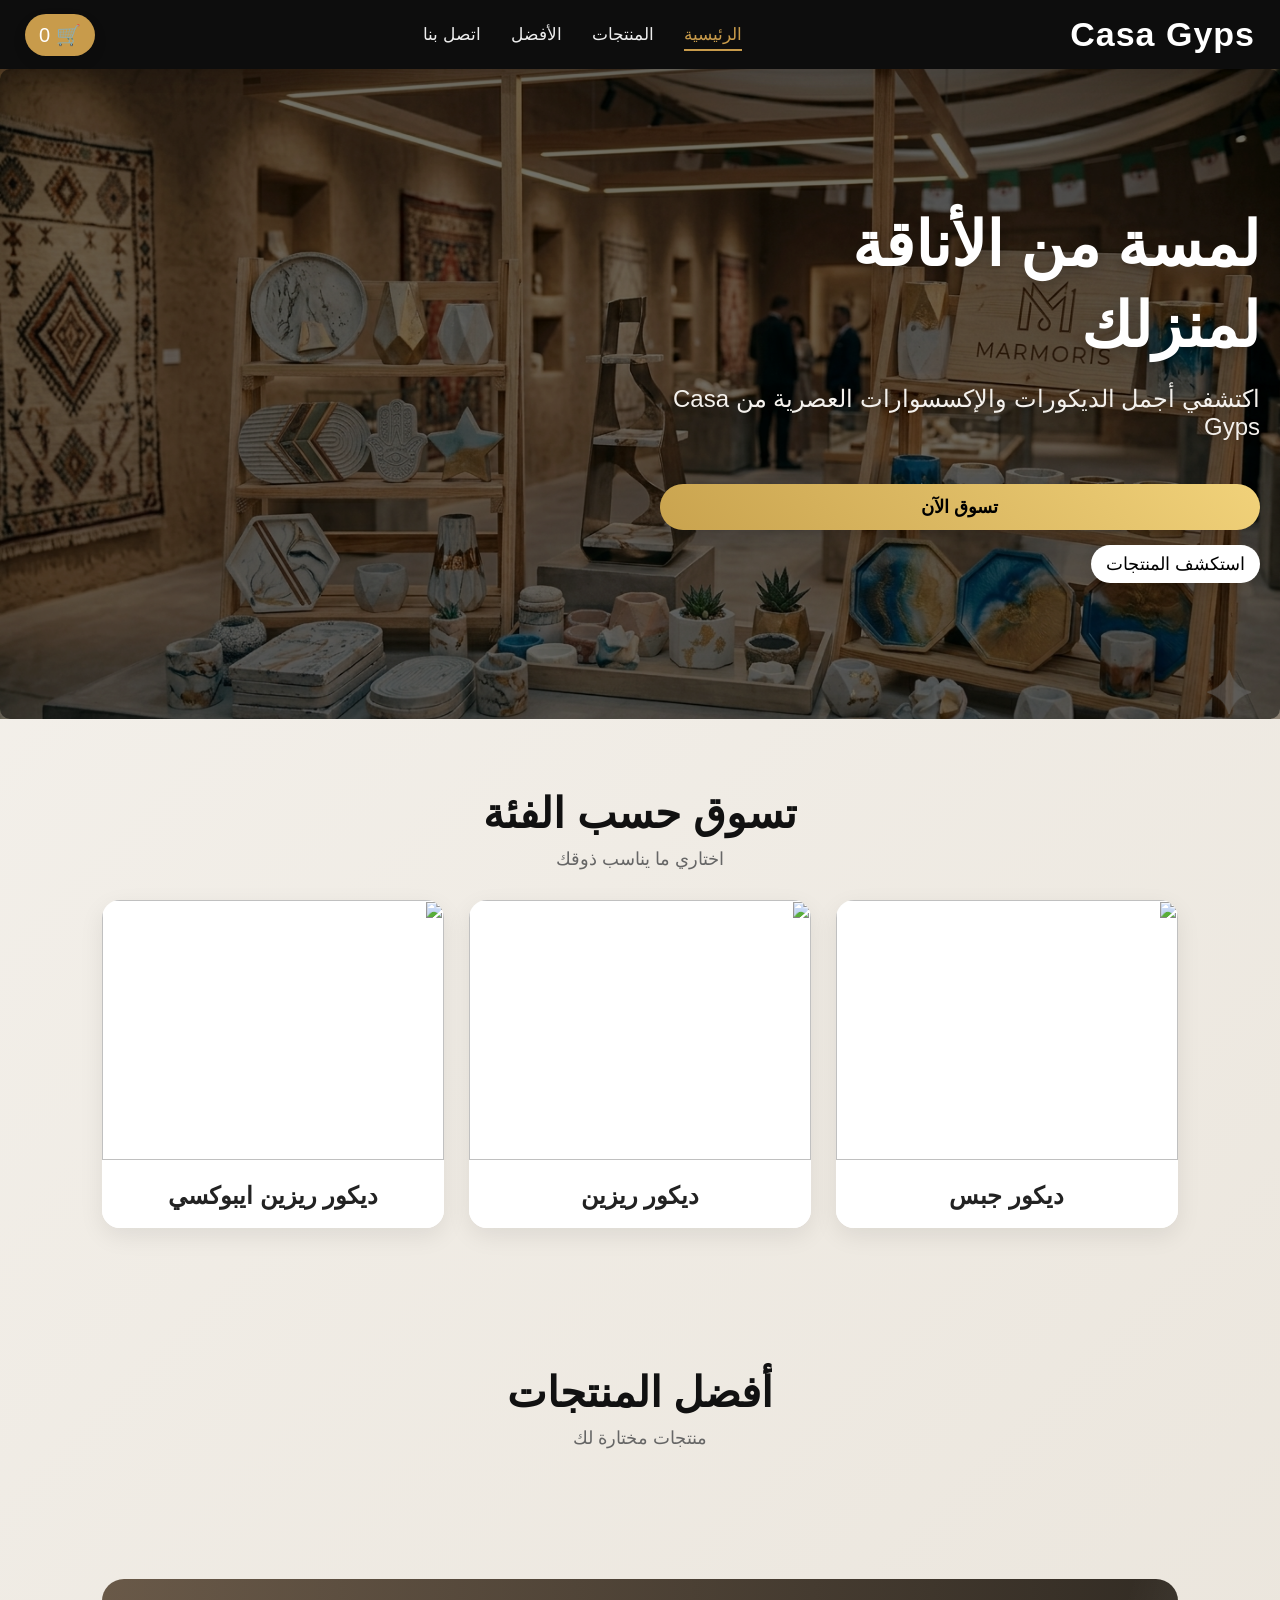
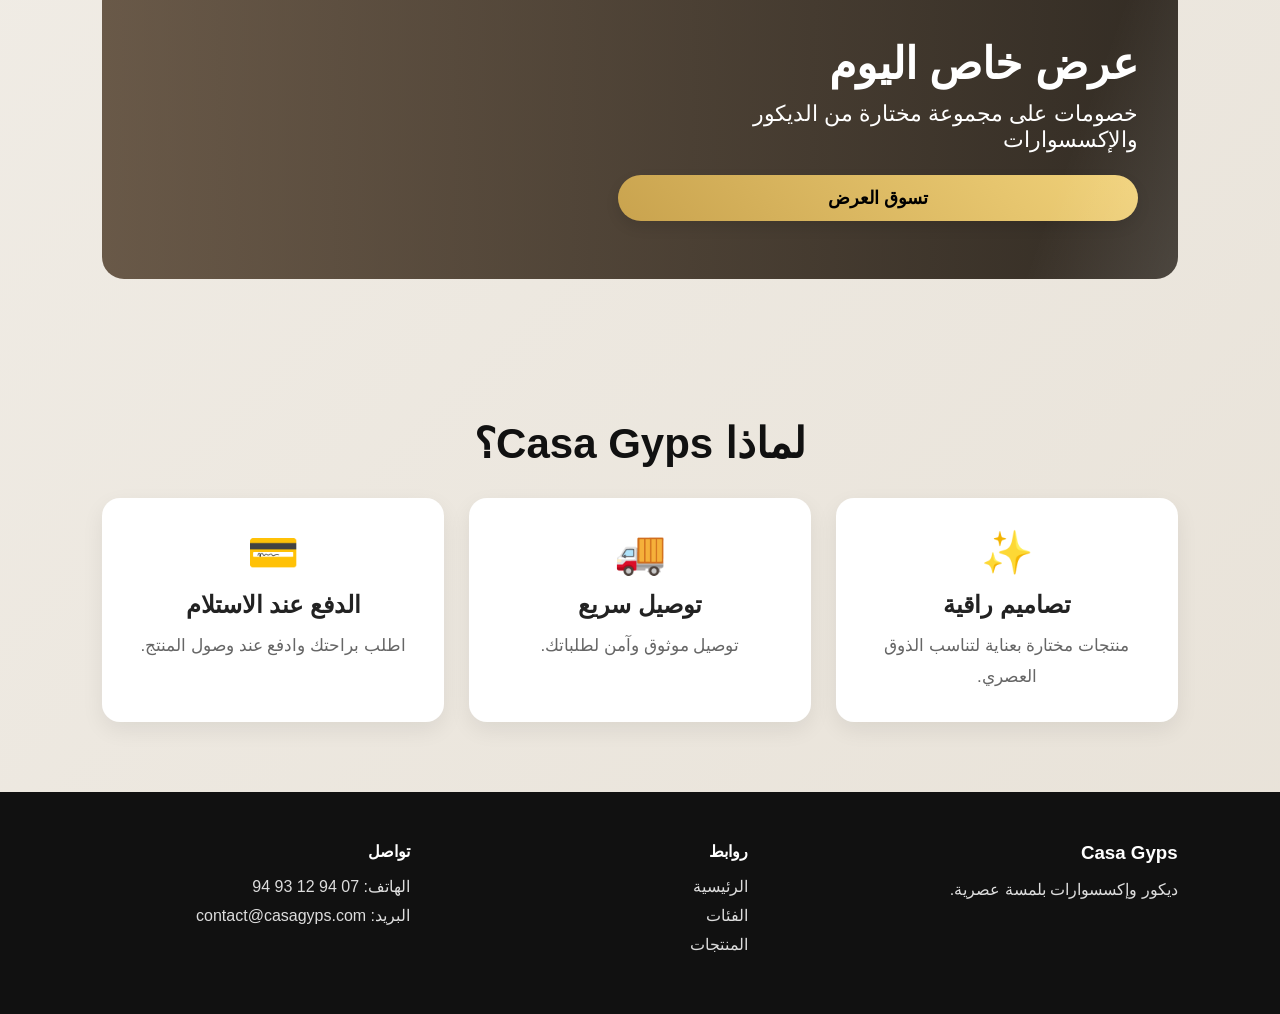
==== public/index.html @ d495e09c "ismail" ====
<!DOCTYPE html>
<html lang="ar" dir="rtl">
<head>

  <meta charset="UTF-8" />
  <meta name="viewport" content="width=device-width, initial-scale=1.0" />
  <title>Casa Gyps</title>
  <link rel="stylesheet" href="css/style.css" />
  <link rel="icon" href="images/ban.jpg">
</head>
<body>

  <!-- Loader -->
  <div id="loader">
    <div class="spinner"></div>
  </div>

  <!-- Header -->
  <header class="top-header">
    <div class="logo">Casa Gyps</div>

    <nav class="main-nav">
      <a href="#" class="active">الرئيسية</a>
      <a href="#categories">المنتجات</a>
      <a href="#featured">الأفضل</a>
      <a href="#contact">اتصل بنا</a>
    </nav>

    <div class="header-icons">
      <a href="cart.html" class="cart-link">🛒 <span id="cartCount">0</span></a>
    </div>
  </header>

  <!-- Hero -->
  <section class="hero">
    <div class="hero-overlay">
      <div class="hero-content reveal">
        <h1>لمسة من الأناقة لمنزلك</h1>
        <p>اكتشفي أجمل الديكورات والإكسسوارات العصرية من Casa Gyps</p>
        <div class="hero-buttons">
          <a href="#featured" class="btn btn-gold pulse">تسوق الآن</a>
          <a href="#categories" class="btn btn-light">استكشف المنتجات</a>
        </div>
      </div>
    </div>
  </section>

  <!-- Categories -->
  <section class="categories" id="categories">
    <div class="section-title reveal">
      <h2>تسوق حسب الفئة</h2>
      <p>اختاري ما يناسب ذوقك</p>
    </div>
<div class="categories-grid">

  <div class="category-card reveal" onclick="renderProducts('gypsum')">
    <img src="images/cat1.jpg" alt="">
    <div class="category-name">ديكور جبس</div>
  </div>

  <div class="category-card reveal" onclick="renderProducts('resin')">
    <img src="images/cat2.jpg" alt="">
    <div class="category-name">ديكور ريزين</div>
  </div>

  <div class="category-card reveal" onclick="renderProducts('epoxy')">
    <img src="images/cat3.jpg" alt="">
    <div class="category-name">ديكور ريزين ايبوكسي</div>
  </div>

</div>
  </section>

  <!-- Products -->
  <section class="featured-products" id="featured">
    <div class="section-title reveal">
      <h2>أفضل المنتجات</h2>
      <p>منتجات مختارة لك</p>
    </div>

    <div id="products" class="products-grid"></div>
  </section>

  <!-- Banner -->
  <section class="promo-banner">
    <div class="promo-content reveal">
      <h2>عرض خاص اليوم</h2>
      <p>خصومات على مجموعة مختارة من الديكور والإكسسوارات</p>
      <a href="#featured" class="btn btn-gold">تسوق العرض</a>
    </div>
  </section>

  <!-- Why Us -->
  <section class="why-us">
    <div class="section-title reveal">
      <h2>لماذا Casa Gyps؟</h2>
    </div>

    <div class="why-grid">
      <div class="why-card reveal">
        <span>✨</span>
        <h3>تصاميم راقية</h3>
        <p>منتجات مختارة بعناية لتناسب الذوق العصري.</p>
      </div>

      <div class="why-card reveal">
        <span>🚚</span>
        <h3>توصيل سريع</h3>
        <p>توصيل موثوق وآمن لطلباتك.</p>
      </div>

      <div class="why-card reveal">
        <span>💳</span>
        <h3>الدفع عند الاستلام</h3>
        <p>اطلب براحتك وادفع عند وصول المنتج.</p>
      </div>
    </div>
  </section>

  <!-- Footer -->
  <footer class="footer" id="contact">
    <div>
      <h3>Casa Gyps</h3>
      <p>ديكور وإكسسوارات بلمسة عصرية.</p>
    </div>

    <div>
      <h4>روابط</h4>
      <a href="#">الرئيسية</a>
      <a href="#categories">الفئات</a>
      <a href="#featured">المنتجات</a>
    </div>

    <div>
      <h4>تواصل</h4>
      <p>الهاتف: 07 94 12 93 94</p>
      <p>البريد: contact@casagyps.com</p>
    </div>
  </footer>

  <script src="js/main.js"></script>
</body>
</html>
---- public/css/style.css ----
* {
  margin: 0;
  padding: 0;
  box-sizing: border-box;
}

body {
  font-family: Arial, sans-serif;
  background: #f7f3ee;
  color: #222;
  direction: rtl;
}

a {
  text-decoration: none;
}

.top-header {
  background: #111;
  color: #fff;
  padding: 18px 40px;
  display: flex;
  justify-content: space-between;
  align-items: center;
  position: sticky;
  top: 0;
  z-index: 1000;
}

.logo {
  font-size: 34px;
  font-weight: bold;
  color: #fff;
}

.main-nav {
  display: flex;
  gap: 30px;
}

.main-nav a {
  color: #eee;
  font-size: 17px;
  transition: 0.3s;
}

.main-nav a:hover,
.main-nav a.active {
  color: #c89b4b;
}

.header-icons .cart-link {
  color: #fff;
  font-size: 20px;
  background: #c89b4b;
  padding: 10px 14px;
  border-radius: 30px;
}

.hero {
  height: 88vh;
  background: url('../images/hero.jpg') center center/cover no-repeat;
  position: relative;
}

.hero-overlay {
  background: linear-gradient(to left, rgba(0,0,0,0.25), rgba(0,0,0,0.45));
  width: 100%;
  height: 100%;
  display: flex;
  align-items: center;
  padding: 0 8%;
}

.hero-content {
  max-width: 600px;
  color: #fff;
}

.hero-content h1 {
  font-size: 62px;
  margin-bottom: 18px;
  line-height: 1.3;
}

.hero-content p {
  font-size: 24px;
  margin-bottom: 28px;
  color: #f4f1ed;
}

.hero-buttons {
  display: flex;
  gap: 15px;
  flex-wrap: wrap;
}

.btn {
  padding: 14px 28px;
  border-radius: 10px;
  font-size: 18px;
  display: inline-block;
  transition: 0.3s;
}

.btn-gold {
  background: #c89b4b;
  color: #fff;
}

.btn-gold:hover {
  background: #b78634;
}

.btn-light {
  background: #fff;
  color: #222;
}

.btn-light:hover {
  background: #eee;
}

.section-title {
  text-align: center;
  margin-bottom: 30px;
}

.section-title h2 {
  font-size: 42px;
  margin-bottom: 10px;
  color: #111;
}

.section-title p {
  color: #666;
  font-size: 18px;
}

.categories,
.featured-products,
.why-us {
  padding: 70px 8%;
}

.categories-grid {
  display: grid;
  grid-template-columns: repeat(3, 1fr);
  gap: 25px;
}

.category-card {
  background: #fff;
  border-radius: 18px;
  overflow: hidden;
  box-shadow: 0 8px 24px rgba(0,0,0,0.08);
  transition: 0.3s;
}

.category-card:hover {
  transform: translateY(-8px);
}

.category-card img {
  width: 100%;
  height: 260px;
  object-fit: cover;
}

.category-name {
  padding: 18px;
  text-align: center;
  font-size: 24px;
  font-weight: bold;
  background: #fff;
}

.products-grid {
  display: grid;
  grid-template-columns: repeat(4, 1fr);
  gap: 25px;
}

.product-card {
  background: #fff;
  border-radius: 18px;
  overflow: hidden;
  box-shadow: 0 8px 22px rgba(0,0,0,0.08);
  transition: 0.3s;
}

.product-card:hover {
  transform: translateY(-8px);
}

.product-card img {
  width: 100%;
  height: 270px;
  object-fit: cover;
}

.product-card h3 {
  font-size: 23px;
  padding: 18px 18px 8px;
}

.product-card p {
  padding: 0 18px 14px;
  color: #444;
  font-size: 20px;
}

.product-card button {
  width: calc(100% - 36px);
  margin: 0 18px 18px;
  padding: 14px;
  border: none;
  border-radius: 10px;
  background: #111;
  color: #fff;
  font-size: 17px;
  cursor: pointer;
  transition: 0.3s;
}

.product-card button:hover {
  background: #c89b4b;
}

.promo-banner {
  margin: 30px 8% 70px;
  border-radius: 22px;
  overflow: hidden;
  background: linear-gradient(to left, rgba(25,18,10,0.88), rgba(60,40,20,0.75)),
              url('../images/banner.jpg') center center/cover no-repeat;
  min-height: 300px;
  display: flex;
  align-items: center;
  padding: 40px;
}

.promo-content {
  color: #fff;
  max-width: 520px;
}

.promo-content h2 {
  font-size: 44px;
  margin-bottom: 12px;
}

.promo-content p {
  font-size: 22px;
  margin-bottom: 22px;
}

.why-grid {
  display: grid;
  grid-template-columns: repeat(3, 1fr);
  gap: 25px;
}

.why-card {
  background: #fff;
  border-radius: 18px;
  padding: 30px;
  text-align: center;
  box-shadow: 0 8px 22px rgba(0,0,0,0.07);
}

.why-card span {
  font-size: 42px;
  display: block;
  margin-bottom: 14px;
}

.why-card h3 {
  font-size: 24px;
  margin-bottom: 12px;
}

.why-card p {
  color: #666;
  font-size: 17px;
  line-height: 1.8;
}

.footer {
  background: #111;
  color: #fff;
  padding: 50px 8%;
  display: grid;
  grid-template-columns: 1.3fr 1fr 1fr;
  gap: 30px;
}

.footer h3,
.footer h4 {
  margin-bottom: 16px;
}

.footer a,
.footer p {
  display: block;
  color: #ddd;
  margin-bottom: 10px;
  font-size: 16px;
}

@media (max-width: 992px) {
  .products-grid,
  .categories-grid,
  .why-grid,
  .footer {
    grid-template-columns: repeat(2, 1fr);
  }

  .hero-content h1 {
    font-size: 44px;
  }

  .hero-content p {
    font-size: 20px;
  }
}

@media (max-width: 768px) {
  .top-header {
    flex-direction: column;
    gap: 15px;
    padding: 20px;
  }

  .main-nav {
    flex-wrap: wrap;
    justify-content: center;
    gap: 15px;
  }

  .products-grid,
  .categories-grid,
  .why-grid,
  .footer {
    grid-template-columns: 1fr;
  }

  .hero {
    height: 75vh;
  }

  .hero-content h1 {
    font-size: 34px;
  }

  .hero-content p {
    font-size: 18px;
  }

  .section-title h2 {
    font-size: 30px;
  }

  .promo-content h2 {
    font-size: 30px;
  }

  .promo-content p {
    font-size: 18px;
  }
}
/* =========================
   Animations + Effects
========================= */

/* Smooth scroll */
html {
  scroll-behavior: smooth;
}

/* عام */
* {
  transition: all 0.3s ease;
}

/* ظهور العناصر بتأثير خفيف */
.fade-up {
  opacity: 0;
  transform: translateY(30px);
}

.fade-up.show {
  opacity: 1;
  transform: translateY(0);
  transition: 0.6s;
}

.fade-in {
  opacity: 0;
  animation: fadeIn 1s ease forwards;
}

.zoom-in {
  opacity: 0;
  transform: scale(0.9);
  animation: zoomIn 0.7s ease forwards;
}

@keyframes fadeUp {
  to {
    opacity: 1;
    transform: translateY(0);
  }
}

@keyframes fadeIn {
  to {
    opacity: 1;
  }
}

@keyframes zoomIn {
  to {
    opacity: 1;
    transform: scale(1);
  }
}

/* Header */
.top-header {
  backdrop-filter: blur(8px);
  box-shadow: 0 6px 18px rgba(0,0,0,0.15);
}

/* اللوجو */
.logo {
  letter-spacing: 1px;
  transition: transform 0.3s ease, color 0.3s ease;
}

.logo:hover {
  transform: scale(1.05);
  color: #c89b4b;
}

/* روابط النافبار */
.main-nav a {
  position: relative;
}

.main-nav a::after {
  content: "";
  position: absolute;
  bottom: -6px;
  right: 0;
  width: 0;
  height: 2px;
  background: #c89b4b;
  transition: width 0.3s ease;
}

.main-nav a:hover::after,
.main-nav a.active::after {
  width: 100%;
}

/* أزرار */
.btn,
.product-card button,
.header-icons .cart-link {
  box-shadow: 0 6px 14px rgba(0,0,0,0.10);
}

.btn:hover,
.product-card button:hover {
  transform: translateY(-3px);
  box-shadow: 0 10px 20px rgba(0,0,0,0.18);
}

/* Hero */
.hero {
  overflow: hidden;
}

.hero::before {
  content: "";
  position: absolute;
  inset: 0;
  background: rgba(0,0,0,0.12);
}

.hero-content {
  position: relative;
  z-index: 2;
  animation: fadeUp 1s ease;
}

.hero-content h1 {
  text-shadow: 0 4px 14px rgba(0,0,0,0.25);
}

.hero-content p {
  text-shadow: 0 2px 10px rgba(0,0,0,0.25);
}

/* الكاتيجوري */
.category-card {
  position: relative;
}

.category-card img {
  transition: transform 0.5s ease;
}

.category-card:hover img {
  transform: scale(1.08);
}

.category-name {
  transition: background 0.3s ease, color 0.3s ease;
}

.category-card:hover .category-name {
  background: #111;
  color: #fff;
}

/* المنتجات */
.product-card {
  position: relative;
}

.product-card::before {
  content: "";
  position: absolute;
  inset: 0;
  background: linear-gradient(to top, rgba(0,0,0,0.05), transparent);
  opacity: 0;
  pointer-events: none;
  transition: opacity 0.3s ease;
}

.product-card:hover::before {
  opacity: 1;
}

.product-card:hover {
  transform: translateY(-10px) scale(1.01);
  box-shadow: 0 16px 30px rgba(0,0,0,0.14);
}

.product-card img:hover {
  filter: brightness(1.03);
}

/* Why cards */
.why-card {
  transition: transform 0.3s ease, box-shadow 0.3s ease;
}

.why-card:hover {
  transform: translateY(-8px);
  box-shadow: 0 14px 30px rgba(0,0,0,0.12);
}

/* Promo banner */
.promo-banner {
  position: relative;
  overflow: hidden;
}

.promo-banner::after {
  content: "";
  position: absolute;
  top: 0;
  right: -120px;
  width: 220px;
  height: 100%;
  background: linear-gradient(to left, rgba(255,255,255,0.18), transparent);
  transform: skewX(-20deg);
  animation: shine 4s linear infinite;
}

@keyframes shine {
  0% {
    right: -220px;
  }
  100% {
    right: 120%;
  }
}

/* الفوتر */
.footer a:hover {
  color: #c89b4b;
  padding-right: 6px;
}

/* صور السلة أو البطاقات */
#cartItems .product-card,
#cartSummary div,
.order-box {
  animation: fadeUp 0.6s ease;
}

/* فورم */
input:focus {
  outline: none;
  border-color: #c89b4b;
  box-shadow: 0 0 0 4px rgba(200,155,75,0.15);
  transform: scale(1.01);
}

/* زر نبض خفيف */
.pulse {
  animation: pulseBtn 1.8s infinite;
}

@keyframes pulseBtn {
  0% {
    box-shadow: 0 0 0 0 rgba(200,155,75,0.45);
  }
  70% {
    box-shadow: 0 0 0 14px rgba(200,155,75,0);
  }
  100% {
    box-shadow: 0 0 0 0 rgba(200,155,75,0);
  }
}

/* Loader */
#loader {
  position: fixed;
  inset: 0;
  background: #111;
  display: flex;
  justify-content: center;
  align-items: center;
  z-index: 9999;
}

.spinner {
  width: 60px;
  height: 60px;
  border: 5px solid #444;
  border-top: 5px solid #c89b4b;
  border-radius: 50%;
  animation: spin 1s linear infinite;
}

@keyframes spin {
  to { transform: rotate(360deg); }
}

/* Scroll Animation */
.reveal {
  opacity: 0;
  transform: translateY(40px);
  transition: 0.7s ease;
}

.reveal.active {
  opacity: 1;
  transform: translateY(0);
}

.product-card:hover img {
  transform: scale(1.1);
}

.product-card img {
  transition: 0.4s ease;
}

body {
  margin: 0;
  font-family: "Cairo", sans-serif;
  background: linear-gradient(135deg, #f5f2ed, #e8e2d8);
}

/* HEADER */
.top-header {
  display: flex;
  justify-content: space-between;
  padding: 15px 25px;
  background: #0d0d0d;
  color: #fff;
}

.logo { font-weight: bold; }

.btn-light {
  background: #fff;
  padding: 8px 15px;
  border-radius: 20px;
  text-decoration: none;
  color: #000;
}

/* LAYOUT */
.cart-page {
  display: flex;
  gap: 25px;
  padding: 25px;
}

/* ITEMS */
.cart-items {
  flex: 2;
}

.cart-item {
  display: flex;
  align-items: center;
  justify-content: space-between;
  background: rgba(255,255,255,0.7);
  padding: 15px;
  margin: 15px 0;
  border-radius: 15px;
  transition: 0.3s;
}

.cart-item:hover {
  transform: scale(1.02);
}

.cart-item img {
  width: 70px;
  border-radius: 10px;
}

.item-info {
  flex: 2;
  padding: 0 10px;
}

/* QUANTITY */
.qty-box {
  display: flex;
  align-items: center;
  gap: 8px;
}

.qty-box button {
  width: 28px;
  height: 28px;
  border-radius: 50%;
  border: none;
  background: #c9a34e;
  color: #fff;
  cursor: pointer;
}

/* DELETE */
.delete {
  color: red;
  cursor: pointer;
}

/* SUMMARY */
.cart-summary {
  flex: 1;
  background: rgba(255,255,255,0.6);
  padding: 20px;
  border-radius: 20px;
}

.total {
  font-weight: bold;
  font-size: 18px;
}

/* BUTTON */
.btn-gold {
  display: block;
  text-align: center;
  padding: 12px;
  margin-top: 15px;
  border-radius: 25px;
  background: linear-gradient(45deg, #c9a34e, #f1d27a);
  text-decoration: none;
  color: #000;
}

/*checkout */


.checkout-page {
  display: flex;
  gap: 25px;
  padding: 25px;
}

/* الفورم */
.checkout-form {
  flex: 2;
  background: #fff;
  padding: 20px;
  border-radius: 15px;
}

.checkout-form h2 {
  margin-bottom: 15px;
}

.checkout-form input,
.checkout-form select,
.checkout-form textarea {
  width: 100%;
  margin-bottom: 10px;
  padding: 10px;
  border-radius: 8px;
  border: 1px solid #ddd;
}

/* الملخص */
.checkout-summary {
  flex: 1;
  background: #f8f5f0;
  padding: 20px;
  border-radius: 15px;
}

.checkout-item {
  display: flex;
  justify-content: space-between;
  margin-bottom: 10px;
}

/* زر */
.btn-gold {
  width: 100%;
  padding: 12px;
  border: none;
  border-radius: 25px;
  background: linear-gradient(45deg, #c9a34e, #f1d27a);
  cursor: pointer;
  font-weight: bold;
}

.hero {
  height: 650px;
  background: url("../images/hero.png") center/cover no-repeat;
  display: flex;
  align-items: center;
  justify-content: center;
  color: #fff;
}

.hero-overlay {
  background: rgba(0,0,0,0.5);
  padding: 20px;
  border-radius: 10px;
}
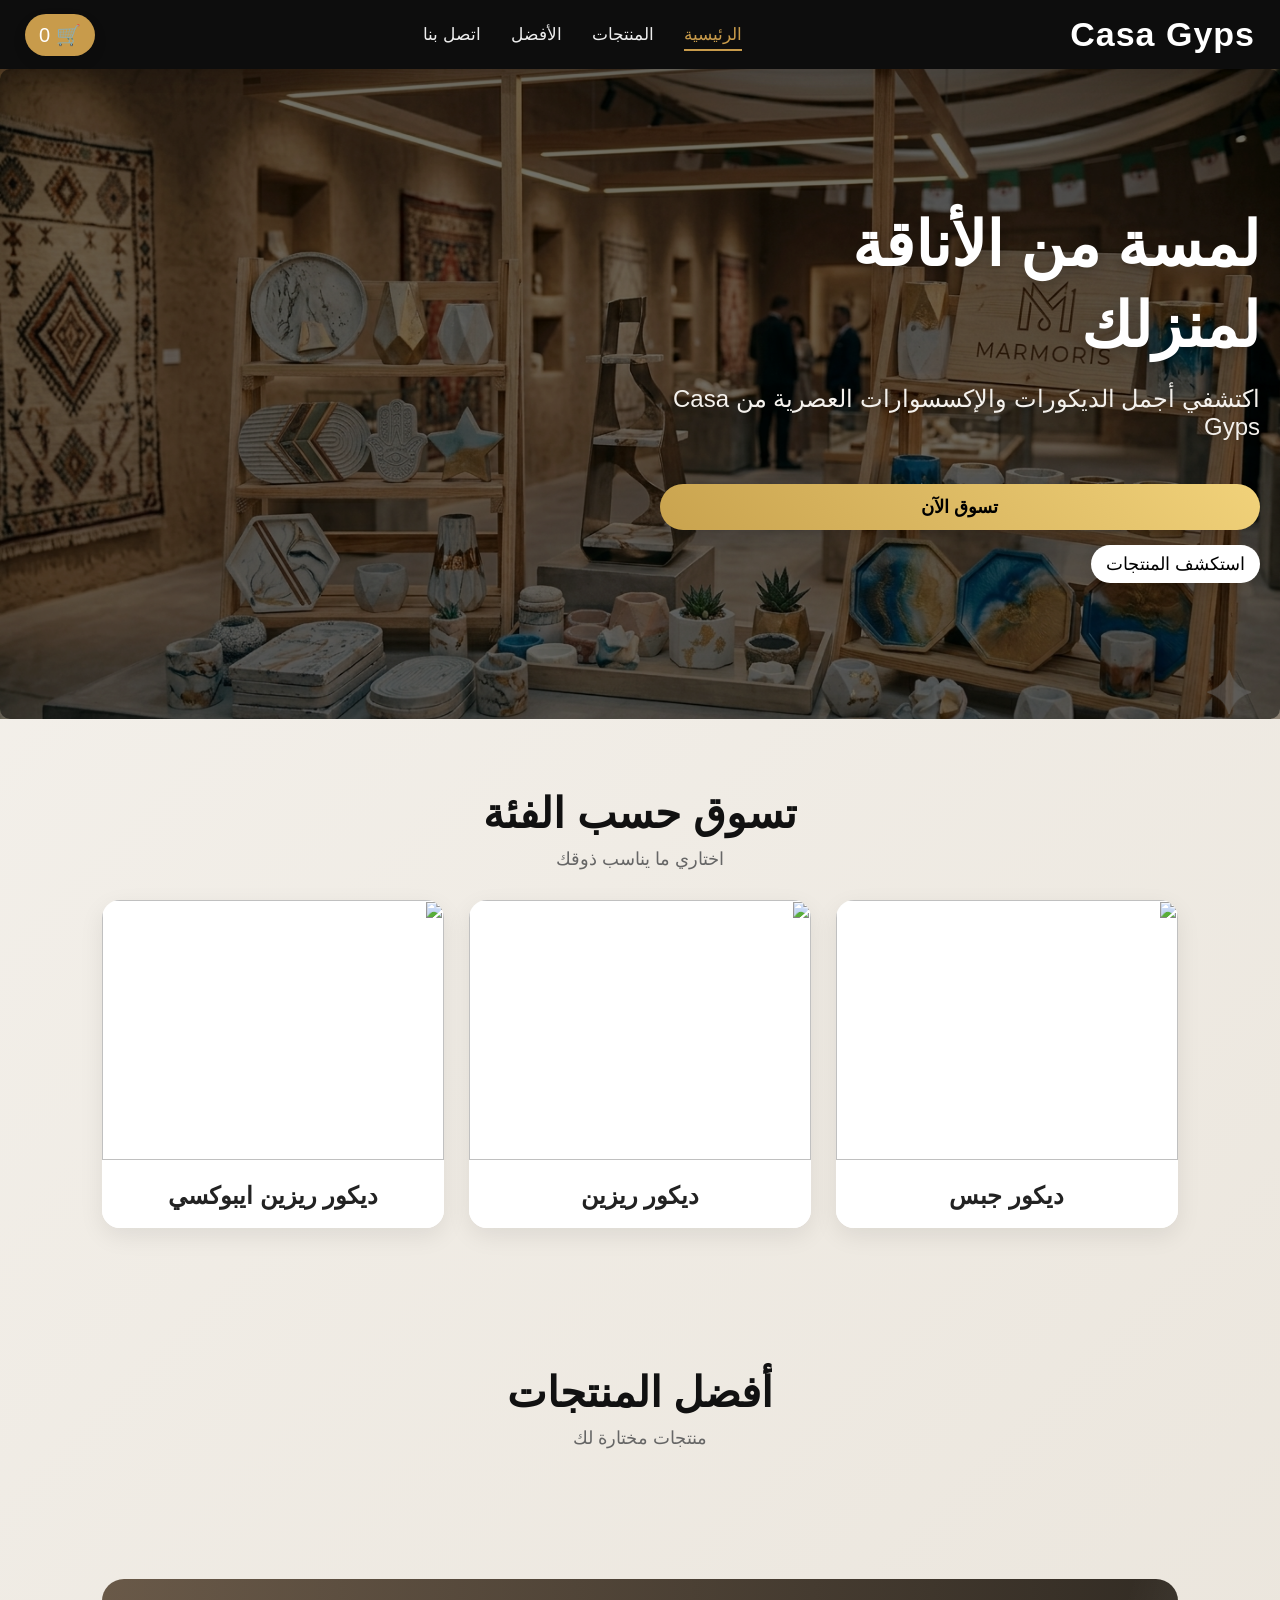
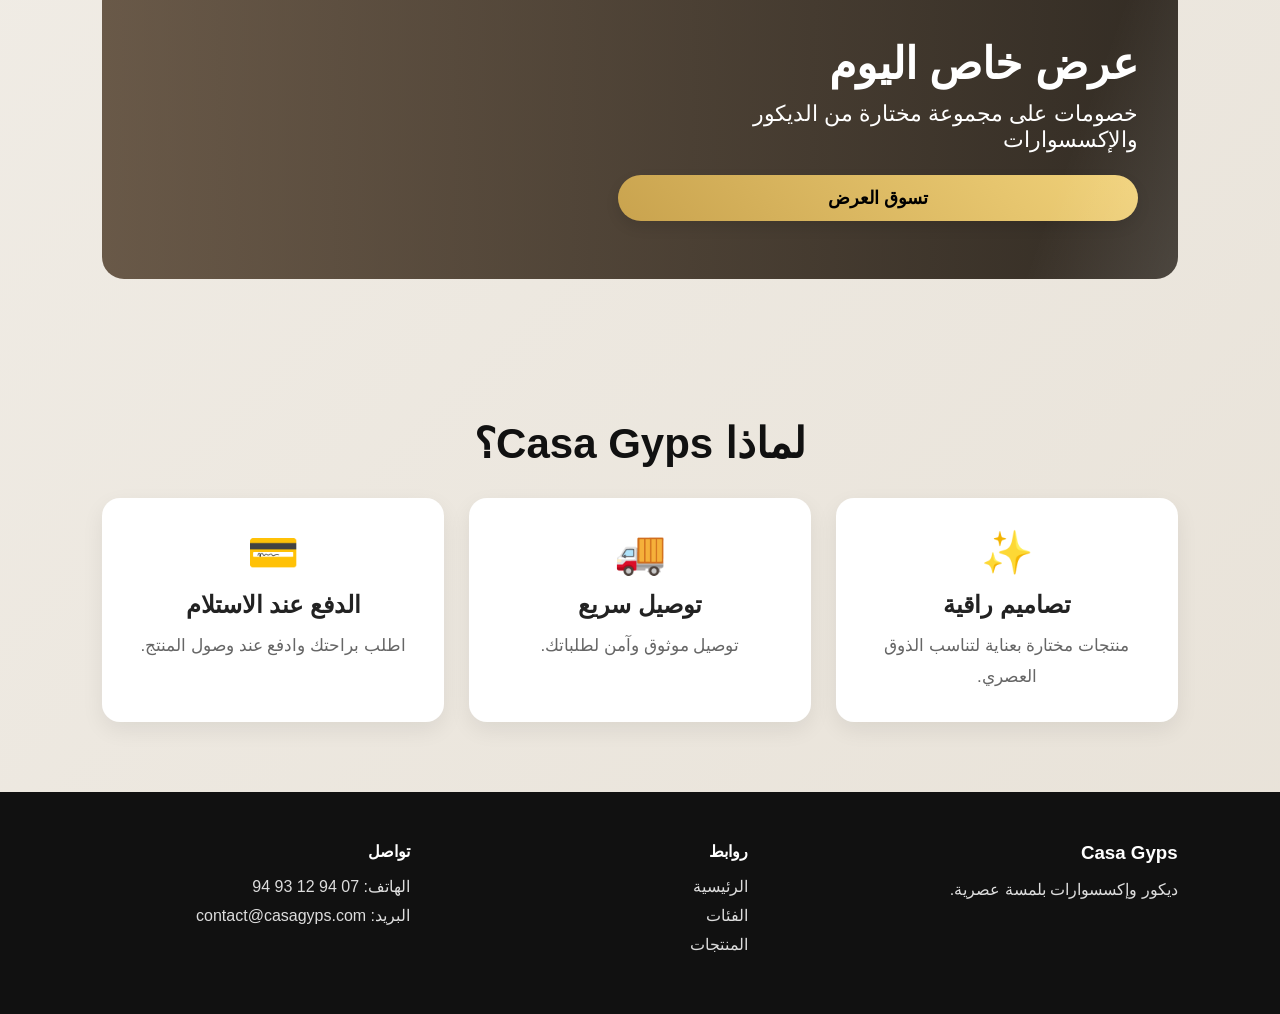
==== commit da50ee2b: "fix hero animation" ====
--- a/public/index.html
+++ b/public/index.html
@@ -34,7 +34,7 @@
   <!-- Hero -->
   <section class="hero">
     <div class="hero-overlay">
-      <div class="hero-content reveal">
+      <div class="hero-content">
         <h1>لمسة من الأناقة لمنزلك</h1>
         <p>اكتشفي أجمل الديكورات والإكسسوارات العصرية من Casa Gyps</p>
         <div class="hero-buttons">
--- a/public/css/style.css
+++ b/public/css/style.css
@@ -406,7 +406,11 @@
 }
 
 @keyframes fadeUp {
-  to {
+  0% {
+    opacity: 0;
+    transform: translateY(40px);
+  }
+  100% {
     opacity: 1;
     transform: translateY(0);
   }
@@ -491,7 +495,9 @@
 .hero-content {
   position: relative;
   z-index: 2;
-  animation: fadeUp 1s ease;
+  opacity: 0; 
+  animation: fadeUp 1.2s cubic-bezier(0.39, 0.575, 0.565, 1) forwards;
+  animation-delay: 0.3s; 
 }
 
 .hero-content h1 {
